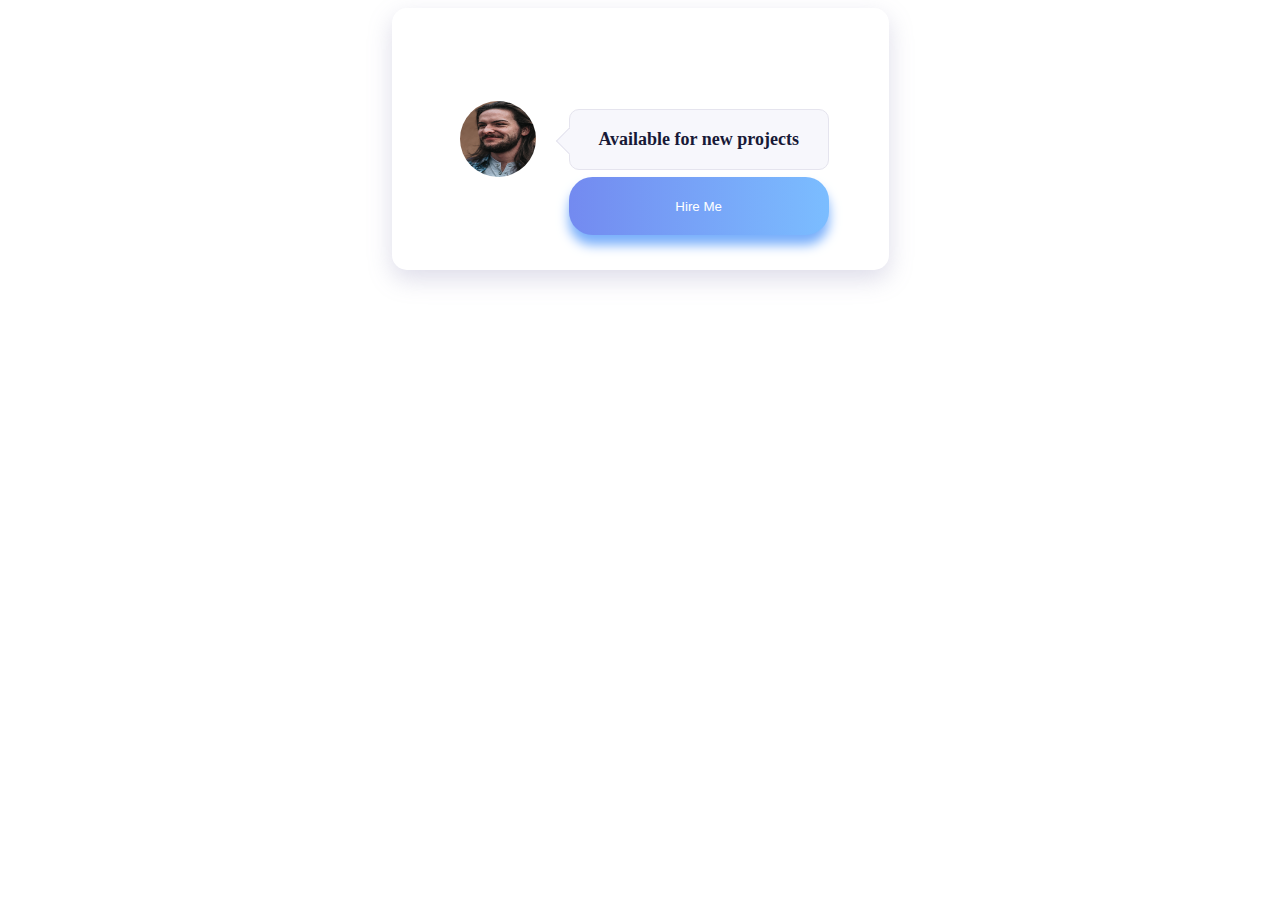
==== challenge 1/index.html @ 155bcd62 "Day 1" ====
<!DOCTYPE html>
<html lang="en">
  <head>
    <meta charset="UTF-8" />
    <meta name="viewport" content="width=device-width, initial-scale=1.0" />
    <link rel="stylesheet" href="card.css" />
    <title>30 Day Of CSS - Challenge 1</title>
  </head>
  <body>
    <div class="container">
      <div class="card">
        <div class="grid-container">
          <img src="card-image.jpg" alt="" class="card-img" />
          <div class="card-body">
            <p>Available for new projects</p>
          </div>
          <div class="card-footer">
            <button class="card-action">Hire Me</button>
          </div>
        </div>
      </div>
    </div>
  </body>
</html>
---- challenge 1/card.css ----
html {
  font-size: 10px;
}

.card {
  margin: 0 auto;
  background-color: #ffffff;
  -webkit-box-shadow: 0 0.9rem 2.5rem rgba(132, 128, 177, 0.2774);
          box-shadow: 0 0.9rem 2.5rem rgba(132, 128, 177, 0.2774);
  width: 42.7rem;
  height: 19.2rem;
  padding: 3.5rem;
  border-radius: 1.5rem;
}

.card .grid-container {
  display: -ms-grid;
  display: grid;
      grid-template-areas: '. . .' 'card-img card-body card-body' '. card-footer card-footer';
  -ms-grid-columns: (1fr)[3];
      grid-template-columns: repeat(3, 1fr);
  -ms-grid-rows: (1fr)[3];
      grid-template-rows: repeat(3, 1fr);
  height: 100%;
}

.card-body {
  position: relative;
  -ms-grid-row: 2;
  -ms-grid-column: 2;
  -ms-grid-column-span: 2;
  grid-area: card-body;
  -ms-flex-item-align: center;
      -ms-grid-row-align: center;
      align-self: center;
  background-color: #f7f7fc;
  border: 1px solid #e5e4ee;
  border-radius: 1rem;
  margin-right: 2.5rem;
}

.card-body::after {
  content: '';
  background-color: #f7f7fc;
  border: 1px solid;
  border-color: transparent transparent #e5e4ee #e5e4ee;
  width: 1.8rem;
  height: 1.8rem;
  position: absolute;
  left: -1rem;
  bottom: 30%;
  -webkit-transform: rotate(45deg);
          transform: rotate(45deg);
}

.card-body p {
  font-size: 1.8rem;
  font-weight: bold;
  color: #181937;
  line-height: 2.3rem;
}

.card-footer {
  -ms-grid-row: 3;
  -ms-grid-column: 2;
  -ms-grid-column-span: 2;
  grid-area: card-footer;
  margin-right: 2.5rem;
}

.card-img {
  -ms-grid-row: 2;
  -ms-grid-column: 1;
  grid-area: card-img;
  -ms-grid-column-align: center;
      justify-self: center;
  width: 7.6rem;
  height: 7.6rem;
  border-radius: 50%;
}

.card-action {
  color: #fff;
  background-image: -webkit-gradient(linear, left top, right top, from(#738af0), to(#7bbdff));
  background-image: linear-gradient(to right, #738af0, #7bbdff);
  -webkit-box-shadow: 0 1rem 1.2rem #79affb;
          box-shadow: 0 1rem 1.2rem #79affb;
  border-radius: 2.35rem;
  border: none;
  width: 100%;
  height: 100%;
}

.container {
  max-width: 1200px;
  margin: 0 auto;
  text-align: center;
}
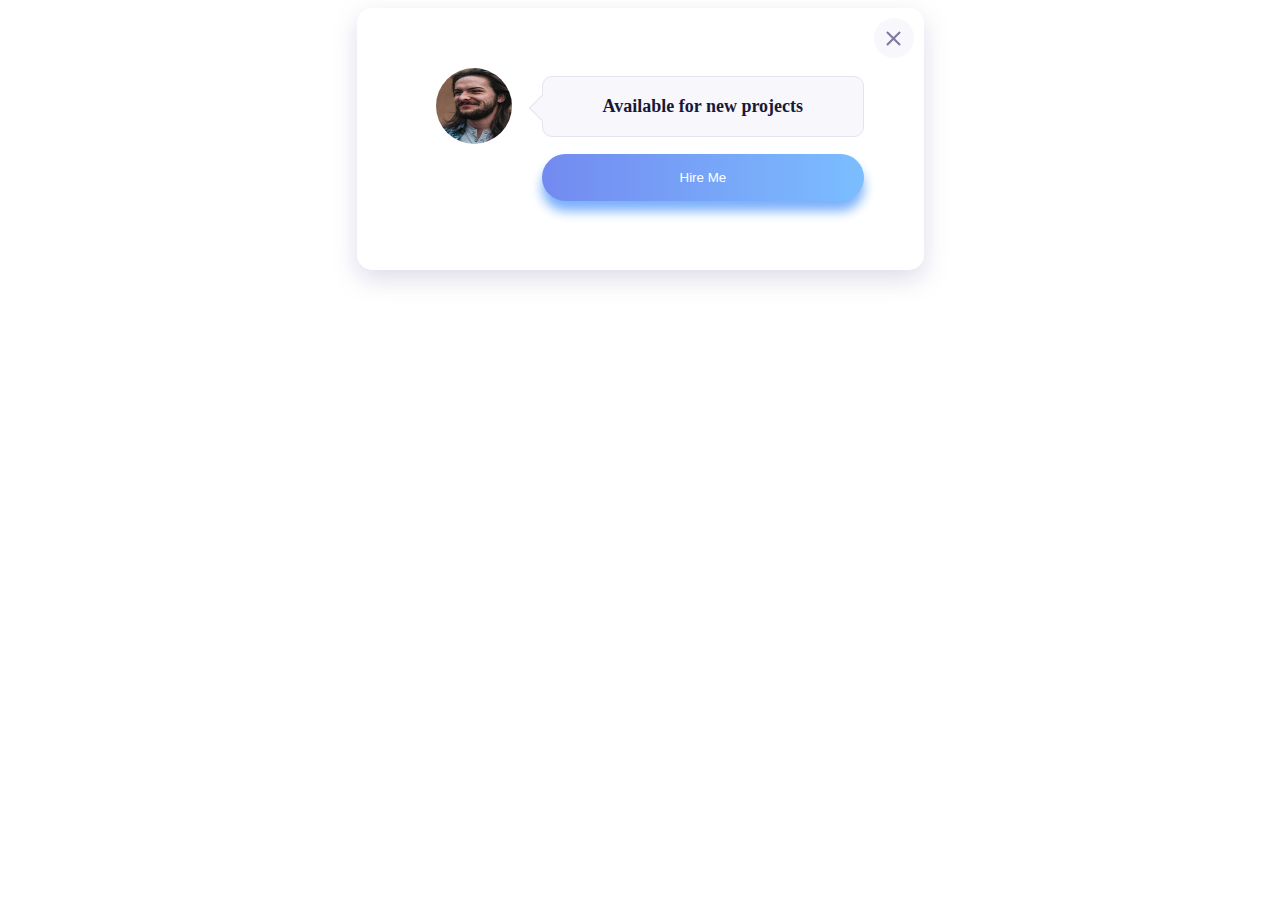
==== commit ef04e59b: "Day 2" ====
--- a/challenge 1/index.html
+++ b/challenge 1/index.html
@@ -9,6 +9,9 @@
   <body>
     <div class="container">
       <div class="card">
+        <div class="card-close-button">
+          <img src="close-button.svg" alt="" />
+        </div>
         <div class="grid-container">
           <img src="card-image.jpg" alt="" class="card-img" />
           <div class="card-body">
--- a/challenge 1/card.css
+++ b/challenge 1/card.css
@@ -4,10 +4,11 @@
 
 .card {
   margin: 0 auto;
+  position: relative;
   background-color: #ffffff;
   -webkit-box-shadow: 0 0.9rem 2.5rem rgba(132, 128, 177, 0.2774);
           box-shadow: 0 0.9rem 2.5rem rgba(132, 128, 177, 0.2774);
-  width: 42.7rem;
+  width: 49.7rem;
   height: 19.2rem;
   padding: 3.5rem;
   border-radius: 1.5rem;
@@ -16,19 +17,51 @@
 .card .grid-container {
   display: -ms-grid;
   display: grid;
-      grid-template-areas: '. . .'- 'card-img card-body card-body'+      grid-template-areas: 'card-img card-body card-body'  '. card-footer card-footer';
   -ms-grid-columns: (1fr)[3];
       grid-template-columns: repeat(3, 1fr);
-  -ms-grid-rows: (1fr)[3];
-      grid-template-rows: repeat(3, 1fr);
+  -ms-grid-rows: (1fr)[2];
+      grid-template-rows: repeat(2, 1fr);
+  margin-top: 1.5rem;
   height: 100%;
+}
+
+.card-close-button {
+  display: -webkit-box;
+  display: -ms-flexbox;
+  display: flex;
+  -webkit-box-pack: center;
+      -ms-flex-pack: center;
+          justify-content: center;
+  -webkit-box-align: center;
+      -ms-flex-align: center;
+          align-items: center;
+  position: absolute;
+  right: 1rem;
+  top: 1rem;
+  background-color: #f7f7fc;
+  width: 4rem;
+  height: 4rem;
+  border-radius: 50%;
+  cursor: pointer;
+}
+
+.card-close-button:hover {
+  background-color: #ececf8;
+}
+
+.card-close-button:active {
+  background-color: #e4e4f5;
+}
+
+.card-close-button img {
+  width: 2.5rem;
 }
 
 .card-body {
   position: relative;
-  -ms-grid-row: 2;
+  -ms-grid-row: 1;
   -ms-grid-column: 2;
   -ms-grid-column-span: 2;
   grid-area: card-body;
@@ -38,6 +71,7 @@
   background-color: #f7f7fc;
   border: 1px solid #e5e4ee;
   border-radius: 1rem;
+  margin-left: -1.5rem;
   margin-right: 2.5rem;
 }
 
@@ -63,34 +97,54 @@
 }
 
 .card-footer {
-  -ms-grid-row: 3;
+  -ms-grid-row: 2;
   -ms-grid-column: 2;
   -ms-grid-column-span: 2;
   grid-area: card-footer;
+  margin-left: -1.5rem;
   margin-right: 2.5rem;
 }
 
 .card-img {
-  -ms-grid-row: 2;
+  -ms-grid-row: 1;
   -ms-grid-column: 1;
   grid-area: card-img;
   -ms-grid-column-align: center;
       justify-self: center;
+  -ms-flex-item-align: center;
+      -ms-grid-row-align: center;
+      align-self: center;
   width: 7.6rem;
   height: 7.6rem;
   border-radius: 50%;
 }
 
 .card-action {
+  cursor: pointer;
   color: #fff;
-  background-image: -webkit-gradient(linear, left top, right top, from(#738af0), to(#7bbdff));
-  background-image: linear-gradient(to right, #738af0, #7bbdff);
+  background-image: -webkit-gradient(linear, left top, right top, from(#738af0), color-stop(99.21%, #7bbdff));
+  background-image: linear-gradient(to right, #738af0, #7bbdff 99.21%);
   -webkit-box-shadow: 0 1rem 1.2rem #79affb;
           box-shadow: 0 1rem 1.2rem #79affb;
   border-radius: 2.35rem;
   border: none;
   width: 100%;
-  height: 100%;
+  height: 4.7rem;
+  -webkit-transition: all 0.2s;
+  transition: all 0.2s;
+}
+
+.card-action:hover {
+  -webkit-transform: translateY(-0.1rem);
+          transform: translateY(-0.1rem);
+}
+
+.card-action:focus, .card-action:active {
+  outline: none;
+  -webkit-transform: translateY(-0.1rem);
+          transform: translateY(-0.1rem);
+  -webkit-box-shadow: 0 0.5rem 1rem rgba(0, 0, 0, 0.25);
+          box-shadow: 0 0.5rem 1rem rgba(0, 0, 0, 0.25);
 }
 
 .container {
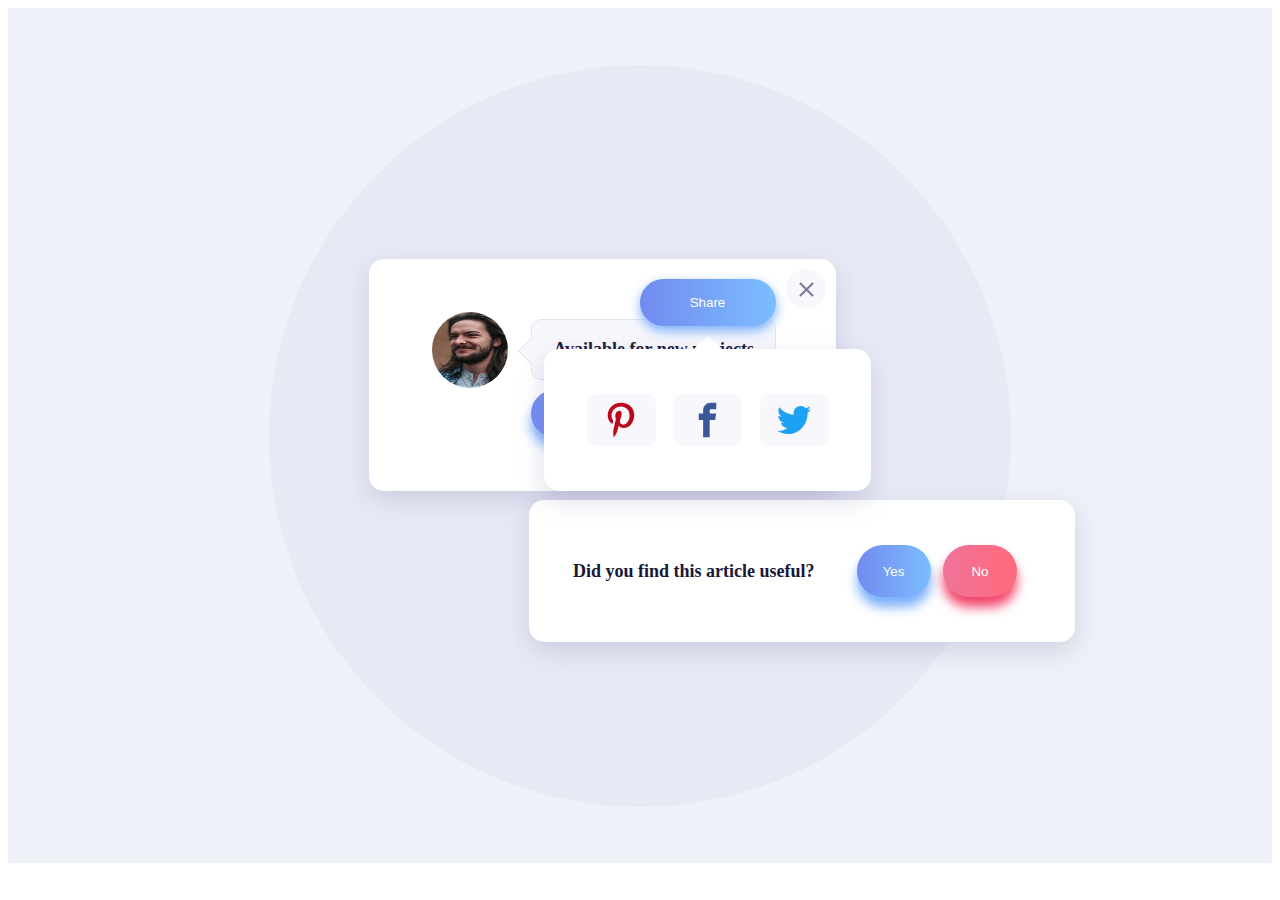
==== commit 24d45f68: "Day 3" ====
--- a/challenge 1/index.html
+++ b/challenge 1/index.html
@@ -3,11 +3,13 @@
   <head>
     <meta charset="UTF-8" />
     <meta name="viewport" content="width=device-width, initial-scale=1.0" />
-    <link rel="stylesheet" href="card.css" />
+    <link rel="stylesheet" href="main.css" />
     <title>30 Day Of CSS - Challenge 1</title>
   </head>
   <body>
     <div class="container">
+      <div class="circle-background"></div>
+      <!-- Card 1 -->
       <div class="card">
         <div class="card-close-button">
           <img src="close-button.svg" alt="" />
@@ -22,6 +24,34 @@
           </div>
         </div>
       </div>
+      <!-- Card 1 -->
+
+      <!-- Card 2 -->
+      <div class="card-2">
+        <p>
+          Did you find this article useful?
+        </p>
+        <div class="card-2-actions">
+          <button>Yes</button>
+          <button>No</button>
+        </div>
+      </div>
+      <!-- Card 2 -->
+
+      <!-- Card 3 -->
+      <div class="card-3">
+        <button>Share</button>
+        <div class="icon-background">
+          <img src="pinterest-color.svg" alt="" />
+        </div>
+        <div class="icon-background">
+          <img src="facebook-color.svg" alt="" />
+        </div>
+        <div class="icon-background">
+          <img src="twitter-color.svg" alt="" />
+        </div>
+      </div>
+      <!-- Card 3 -->
     </div>
   </body>
 </html>
--- a/challenge 1/main.css
+++ b/challenge 1/main.css
@@ -0,0 +1,330 @@
+* {
+  -webkit-box-sizing: border-box;
+          box-sizing: border-box;
+}
+
+html {
+  font-size: 10px;
+}
+
+.container {
+  position: relative;
+  max-width: 160rem;
+  margin: 0 auto;
+  text-align: center;
+  background-color: #eff1f8;
+  min-height: 95vh;
+}
+
+.circle-background {
+  position: absolute;
+  left: 50%;
+  top: 50%;
+  -webkit-transform: translate(-50%, -50%);
+          transform: translate(-50%, -50%);
+  background-color: #e7eaf5;
+  width: 74.2rem;
+  height: 74.2rem;
+  border-radius: 50%;
+}
+
+.card {
+  position: absolute;
+  left: 36.1rem;
+  top: 25.1rem;
+  background-color: #ffffff;
+  -webkit-box-shadow: 0 0.9rem 2.5rem rgba(132, 128, 177, 0.2774);
+          box-shadow: 0 0.9rem 2.5rem rgba(132, 128, 177, 0.2774);
+  width: 46.7rem;
+  height: 23.2rem;
+  padding: 3.5rem;
+  border-radius: 1.5rem;
+}
+
+.card .grid-container {
+  display: -ms-grid;
+  display: grid;
+      grid-template-areas: 'card-img card-body card-body'+ '. card-footer card-footer';
+  -ms-grid-columns: (1fr)[3];
+      grid-template-columns: repeat(3, 1fr);
+  -ms-grid-rows: (1fr)[2];
+      grid-template-rows: repeat(2, 1fr);
+  margin-top: 1.5rem;
+  height: 100%;
+}
+
+.card-close-button {
+  display: -webkit-box;
+  display: -ms-flexbox;
+  display: flex;
+  -webkit-box-pack: center;
+      -ms-flex-pack: center;
+          justify-content: center;
+  -webkit-box-align: center;
+      -ms-flex-align: center;
+          align-items: center;
+  position: absolute;
+  right: 1rem;
+  top: 1rem;
+  background-color: #f7f7fc;
+  width: 4rem;
+  height: 4rem;
+  border-radius: 50%;
+  cursor: pointer;
+}
+
+.card-close-button:hover {
+  background-color: #ececf8;
+}
+
+.card-close-button:active {
+  background-color: #e4e4f5;
+}
+
+.card-close-button img {
+  width: 2.5rem;
+}
+
+.card-body {
+  position: relative;
+  -ms-grid-row: 1;
+  -ms-grid-column: 2;
+  -ms-grid-column-span: 2;
+  grid-area: card-body;
+  -ms-flex-item-align: center;
+      -ms-grid-row-align: center;
+      align-self: center;
+  background-color: #f7f7fc;
+  border: 1px solid #e5e4ee;
+  border-radius: 1rem;
+  margin-left: -0.5rem;
+  margin-right: 2.5rem;
+}
+
+.card-body::after {
+  content: '';
+  background-color: #f7f7fc;
+  border: 1px solid;
+  border-color: transparent transparent #e5e4ee #e5e4ee;
+  width: 1.8rem;
+  height: 1.8rem;
+  position: absolute;
+  left: -1rem;
+  bottom: 30%;
+  -webkit-transform: rotate(45deg);
+          transform: rotate(45deg);
+}
+
+.card-body p {
+  font-size: 1.8rem;
+  font-weight: bold;
+  color: #181937;
+  line-height: 2.3rem;
+}
+
+.card-footer {
+  -ms-grid-row: 2;
+  -ms-grid-column: 2;
+  -ms-grid-column-span: 2;
+  grid-area: card-footer;
+  margin-left: -0.5rem;
+  margin-right: 2.5rem;
+}
+
+.card-img {
+  -ms-grid-row: 1;
+  -ms-grid-column: 1;
+  grid-area: card-img;
+  -ms-grid-column-align: center;
+      justify-self: center;
+  -ms-flex-item-align: center;
+      -ms-grid-row-align: center;
+      align-self: center;
+  width: 7.6rem;
+  height: 7.6rem;
+  border-radius: 50%;
+}
+
+.card-action {
+  color: #fff;
+  background-image: -webkit-gradient(linear, left top, right top, from(#738af0), color-stop(99.21%, #7bbdff));
+  background-image: linear-gradient(to right, #738af0, #7bbdff 99.21%);
+  -webkit-box-shadow: 0 1rem 1.2rem #79affb;
+          box-shadow: 0 1rem 1.2rem #79affb;
+  border-radius: 2.35rem;
+  width: 100%;
+  height: 4.7rem;
+  cursor: pointer;
+  border: none;
+  -webkit-transition: all 0.2s;
+  transition: all 0.2s;
+}
+
+.card-action:hover {
+  -webkit-transform: translateY(-0.1rem);
+          transform: translateY(-0.1rem);
+}
+
+.card-action:focus, .card-action:active {
+  outline: none;
+  -webkit-transform: translateY(-0.1rem);
+          transform: translateY(-0.1rem);
+  -webkit-box-shadow: 0 0.5rem 1rem rgba(0, 0, 0, 0.25);
+          box-shadow: 0 0.5rem 1rem rgba(0, 0, 0, 0.25);
+}
+
+.card-2 {
+  position: absolute;
+  left: 52.1rem;
+  bottom: 22.1rem;
+  padding: 3rem;
+  background-color: #ffffff;
+  height: 14.2rem;
+  width: 54.6rem;
+  border-radius: 1.5rem;
+  -webkit-box-shadow: 0 0.9rem 2.5rem rgba(132, 128, 177, 0.2774);
+          box-shadow: 0 0.9rem 2.5rem rgba(132, 128, 177, 0.2774);
+  display: -webkit-box;
+  display: -ms-flexbox;
+  display: flex;
+  justify-self: start;
+  -webkit-box-align: center;
+      -ms-flex-align: center;
+          align-items: center;
+}
+
+.card-2 p {
+  font-size: 1.8rem;
+  font-weight: bold;
+  color: #181937;
+  line-height: 2.3rem;
+  -webkit-box-flex: 1;
+      -ms-flex-positive: 1;
+          flex-grow: 1;
+}
+
+.card-2-actions {
+  -webkit-box-flex: 2;
+      -ms-flex-positive: 2;
+          flex-grow: 2;
+}
+
+.card-2 button {
+  width: 7.4rem;
+  height: 5.2rem;
+  border-radius: 2.6rem;
+  color: #fff;
+  cursor: pointer;
+  border: none;
+  -webkit-transition: all 0.2s;
+  transition: all 0.2s;
+}
+
+.card-2 button:hover {
+  -webkit-transform: translateY(-0.1rem);
+          transform: translateY(-0.1rem);
+}
+
+.card-2 button:focus, .card-2 button:active {
+  outline: none;
+  -webkit-transform: translateY(-0.1rem);
+          transform: translateY(-0.1rem);
+  -webkit-box-shadow: 0 0.5rem 1rem rgba(0, 0, 0, 0.25);
+          box-shadow: 0 0.5rem 1rem rgba(0, 0, 0, 0.25);
+}
+
+.card-2 button:first-child {
+  background-image: -webkit-gradient(linear, left top, right top, from(#738af0), color-stop(99.21%, #7bbdff));
+  background-image: linear-gradient(90deg, #738af0 0%, #7bbdff 99.21%);
+  -webkit-box-shadow: 0 1rem 1.2rem #79affb;
+          box-shadow: 0 1rem 1.2rem #79affb;
+}
+
+.card-2 button:nth-child(2) {
+  background-image: -webkit-gradient(linear, left top, right top, from(#f0739a), color-stop(99.21%, #ff6a7a));
+  background-image: linear-gradient(90deg, #f0739a 0%, #ff6a7a 99.21%);
+  -webkit-box-shadow: 0 1rem 1.2rem #f24369;
+          box-shadow: 0 1rem 1.2rem #f24369;
+  margin-left: 1rem;
+}
+
+.card-3 {
+  position: absolute;
+  right: 40.1rem;
+  top: 34.1rem;
+  width: 32.7rem;
+  height: 14.2rem;
+  background-color: #fff;
+  border-radius: 1.5rem;
+  -webkit-box-shadow: 0 0.9rem 2.5rem rgba(132, 128, 177, 0.2774);
+          box-shadow: 0 0.9rem 2.5rem rgba(132, 128, 177, 0.2774);
+  padding: 2.5rem;
+  display: -webkit-box;
+  display: -ms-flexbox;
+  display: flex;
+  -webkit-box-pack: space-evenly;
+      -ms-flex-pack: space-evenly;
+          justify-content: space-evenly;
+  -webkit-box-align: center;
+      -ms-flex-align: center;
+          align-items: center;
+}
+
+.card-3::before {
+  content: '';
+  position: absolute;
+  top: -1rem;
+  height: 2rem;
+  width: 2rem;
+  background-color: #fff;
+  -webkit-transform: rotate(-45deg);
+          transform: rotate(-45deg);
+}
+
+.card-3 button {
+  position: absolute;
+  top: -7rem;
+  color: #fff;
+  background-image: -webkit-gradient(linear, left top, right top, from(#738af0), color-stop(99.21%, #7bbdff));
+  background-image: linear-gradient(to right, #738af0, #7bbdff 99.21%);
+  -webkit-box-shadow: 0 0.5rem 1.2rem #79affb;
+          box-shadow: 0 0.5rem 1.2rem #79affb;
+  border-radius: 2.35rem;
+  width: 13.6rem;
+  height: 4.7rem;
+  cursor: pointer;
+  border: none;
+  -webkit-transition: all 0.2s;
+  transition: all 0.2s;
+}
+
+.card-3 button:hover {
+  -webkit-transform: translateY(-0.1rem);
+          transform: translateY(-0.1rem);
+}
+
+.card-3 button:focus, .card-3 button:active {
+  outline: none;
+  -webkit-transform: translateY(-0.1rem);
+          transform: translateY(-0.1rem);
+  -webkit-box-shadow: 0 0.5rem 1rem rgba(0, 0, 0, 0.25);
+          box-shadow: 0 0.5rem 1rem rgba(0, 0, 0, 0.25);
+}
+
+.icon-background {
+  width: 6.9rem;
+  height: 5.2rem;
+  background-color: #f7f7fc;
+  border-radius: 1rem;
+  display: -webkit-box;
+  display: -ms-flexbox;
+  display: flex;
+  -webkit-box-pack: center;
+      -ms-flex-pack: center;
+          justify-content: center;
+}
+
+.icon-background img {
+  width: 50%;
+}
